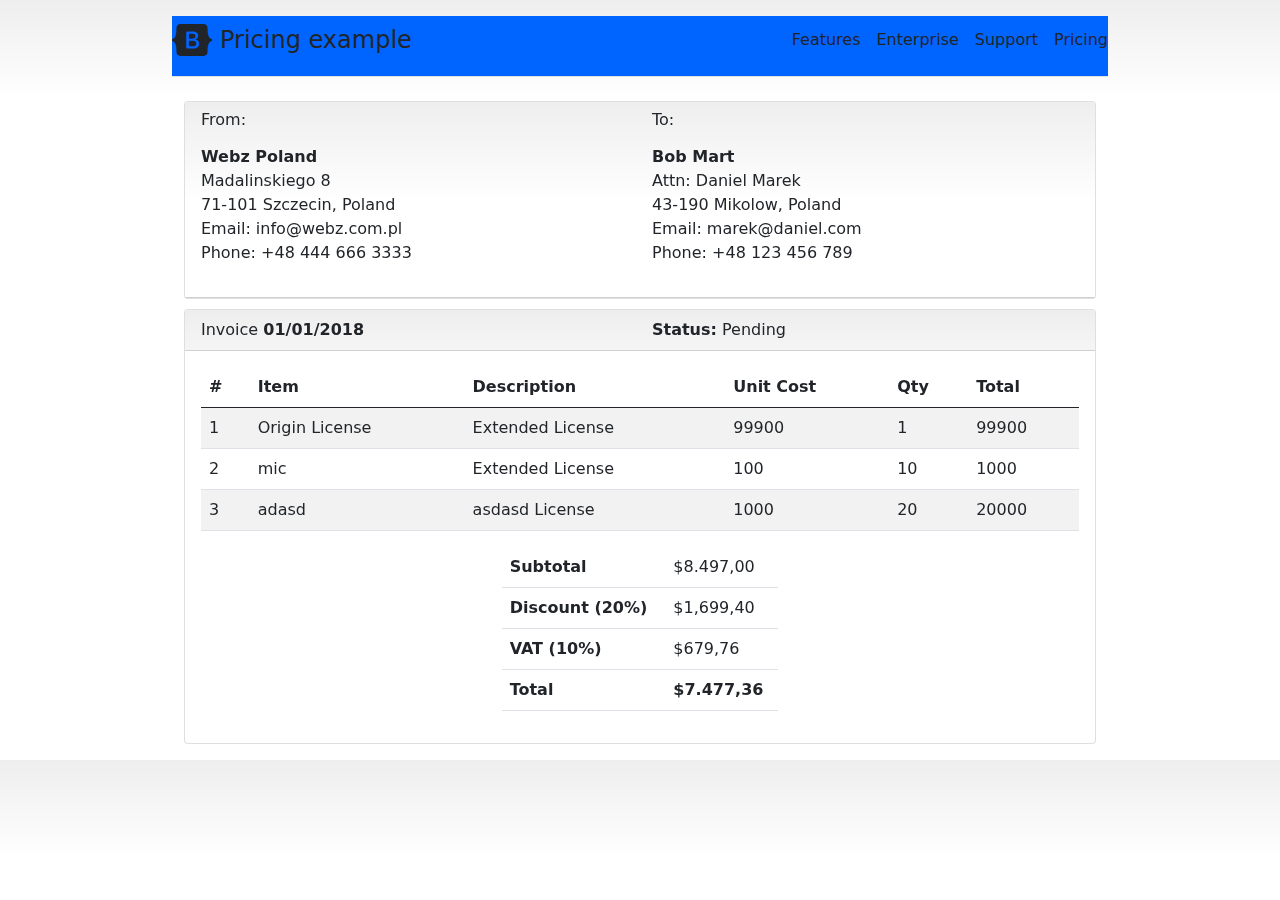
==== 2.html @ 1aecfa6a "commit_2" ====
<!DOCTYPE html>
<html>

<head>
  <!--           لاتلمس المكتبات         -->
  <meta charset='utf-8'>
  <meta http-equiv='X-UA-Compatible' content='IE=edge'>
  <title>Page2 Title</title>
  <meta name="generator" content="Hugo 0.82.0">
  <meta name="author" content="Mark Otto, Jacob Thornton, and Bootstrap contributors">
  <meta name="description" content="">
  <meta name='viewport' content='width=device-width, initial-scale=1'>
  <link rel='stylesheet' type='text/css' media='screen' href='css\bootstrap.min.css'>

  <link href="css\pricing.css" rel="stylesheet">
  <link href="css\bills.css" rel="stylesheet">
</head>

<body>
  <div class="container py-3">
    <header
      class="d-flex flex-column flex-md-row align-items-center pb-3 mb-4 border-bottom site-header sticky-top py-1">

      <a href="#" class="d-flex align-items-center text-dark text-decoration-none">

        <svg xmlns="http://www.w3.org/2000/svg" width="40" height="32" class="me-2" viewBox="0 0 118 94" role="img">
          <title>Bootstrap</title>
          <path fill-rule="evenodd" clip-rule="evenodd"
            d="M24.509 0c-6.733 0-11.715 5.893-11.492 12.284.214 6.14-.064 14.092-2.066 20.577C8.943 39.365 5.547 43.485 0 44.014v5.972c5.547.529 8.943 4.649 10.951 11.153 2.002 6.485 2.28 14.437 2.066 20.577C12.794 88.106 17.776 94 24.51 94H93.5c6.733 0 11.714-5.893 11.491-12.284-.214-6.14.064-14.092 2.066-20.577 2.009-6.504 5.396-10.624 10.943-11.153v-5.972c-5.547-.529-8.934-4.649-10.943-11.153-2.002-6.484-2.28-14.437-2.066-20.577C105.214 5.894 100.233 0 93.5 0H24.508zM80 57.863C80 66.663 73.436 72 62.543 72H44a2 2 0 01-2-2V24a2 2 0 012-2h18.437c9.083 0 15.044 4.92 15.044 12.474 0 5.302-4.01 10.049-9.119 10.88v.277C75.317 46.394 80 51.21 80 57.863zM60.521 28.34H49.948v14.934h8.905c6.884 0 10.68-2.772 10.68-7.727 0-4.643-3.264-7.207-9.012-7.207zM49.948 49.2v16.458H60.91c7.167 0 10.964-2.876 10.964-8.281 0-5.406-3.903-8.178-11.425-8.178H49.948z"
            fill="currentColor"></path>
        </svg>

        <span class="fs-4" id="onclick1">Pricing example</span>
      </a>

      <nav class="d-inline-flex mt-2 mt-md-0 ms-md-auto">
        <a class="me-3 py-2 text-dark text-decoration-none" href="#">Features</a>
        <a class="me-3 py-2 text-dark text-decoration-none" href="#">Enterprise</a>
        <a class="me-3 py-2 text-dark text-decoration-none" href="#">Support</a>
        <a class="py-2 text-dark text-decoration-none" href="#">Pricing</a>
      </nav>
    </header>


    <div class="container">

      <div class="card">
        <div class="card-header clerheder">
          <div class="row mb-4">
            <div class="col-sm-6">
              <h6 class="mb-3">From:</h6>
              <div>
                <strong>Webz Poland</strong>
              </div>
              <div>Madalinskiego 8</div>
              <div>71-101 Szczecin, Poland</div>
              <div>Email: info@webz.com.pl</div>
              <div>Phone: +48 444 666 3333</div>
            </div>

            <div class="col-sm-6">
              <h6 class="mb-3">To:</h6>
              <div>
                <strong>Bob Mart</strong>
              </div>
              <div>Attn: Daniel Marek</div>
              <div>43-190 Mikolow, Poland</div>
              <div>Email: marek@daniel.com</div>
              <div>Phone: +48 123 456 789</div>
            </div>
          </div>
        </div>
      </div>

      <div style="margin-top: 10px;">
        <div class="card">
          <div class="card-header clerheder">
            <div class="row ">
              <div class="col">
                Invoice
                <strong>01/01/2018</strong>

              </div>
              <div class="col ">
                <span> <strong>Status:</strong> Pending</span>
              </div>
            </div>
          </div>
          <div class="card-body">


            <div class="table-responsive-sm">
              <table class="table table-striped">
                <thead>
                  <tr>
                    <th class="center">#</th>
                    <th>Item</th>
                    <th>Description</th>

                    <th class="right">Unit Cost</th>
                    <th class="center">Qty</th>
                    <th class="right">Total</th>
                  </tr>
                </thead>
                <tbody id="tbody">
                  <tr>
                    <td class="center">1</td>
                    <td class="left strong">Origin License</td>
                    <td class="left">Extended License</td>

                    <td class="right">$999,00</td>
                    <td class="center">1</td>
                    <td class="right">$999,00</td>
                  </tr>
                  <tr>
                    <td class="center">2</td>
                    <td class="left">Custom Services</td>
                    <td class="left">Instalation and Customization (cost per hour)</td>

                    <td class="right">$150,00</td>
                    <td class="center">20</td>
                    <td class="right">$3.000,00</td>
                  </tr>
                  <tr>
                    <td class="center">3</td>
                    <td class="left">Hosting</td>
                    <td class="left">1 year subcription</td>

                    <td class="right">$499,00</td>
                    <td class="center">1</td>
                    <td class="right">$499,00</td>
                  </tr>
                  <tr>
                    <td class="center">4</td>
                    <td class="left">Platinum Support</td>
                    <td class="left">1 year subcription 24/7</td>

                    <td class="right">$3.999,00</td>
                    <td class="center">1</td>
                    <td class="right">$3.999,00</td>
                  </tr>
                </tbody>
              </table>
            </div>
            <div class="row">
              <div class="col-lg-4 col-sm-5">

              </div>

              <div class="col-lg-4 col-sm-5 ml-auto">
                <table class="table table-clear">
                  <tbody>
                    <tr>
                      <td class="left">
                        <strong>Subtotal</strong>
                      </td>
                      <td class="right">$8.497,00</td>
                    </tr>
                    <tr>
                      <td class="left">
                        <strong>Discount (20%)</strong>
                      </td>
                      <td class="right">$1,699,40</td>
                    </tr>
                    <tr>
                      <td class="left">
                        <strong>VAT (10%)</strong>
                      </td>
                      <td class="right">$679,76</td>
                    </tr>
                    <tr>
                      <td class="left">
                        <strong>Total</strong>
                      </td>
                      <td class="right">
                        <strong>$7.477,36</strong>
                      </td>
                    </tr>
                  </tbody>
                </table>

              </div>

            </div>

          </div>
        </div>
      </div>
    </div>












    <script src='js\1.js'></script>
    <!--           لاتلمس المكتبات         -->
    <script src='js\jquery-3.6.0.min.js'></script>
    <script src='js\popper.min.js'></script>
    <script src='js\bootstrap.min.js'></script>
</body>

</html>
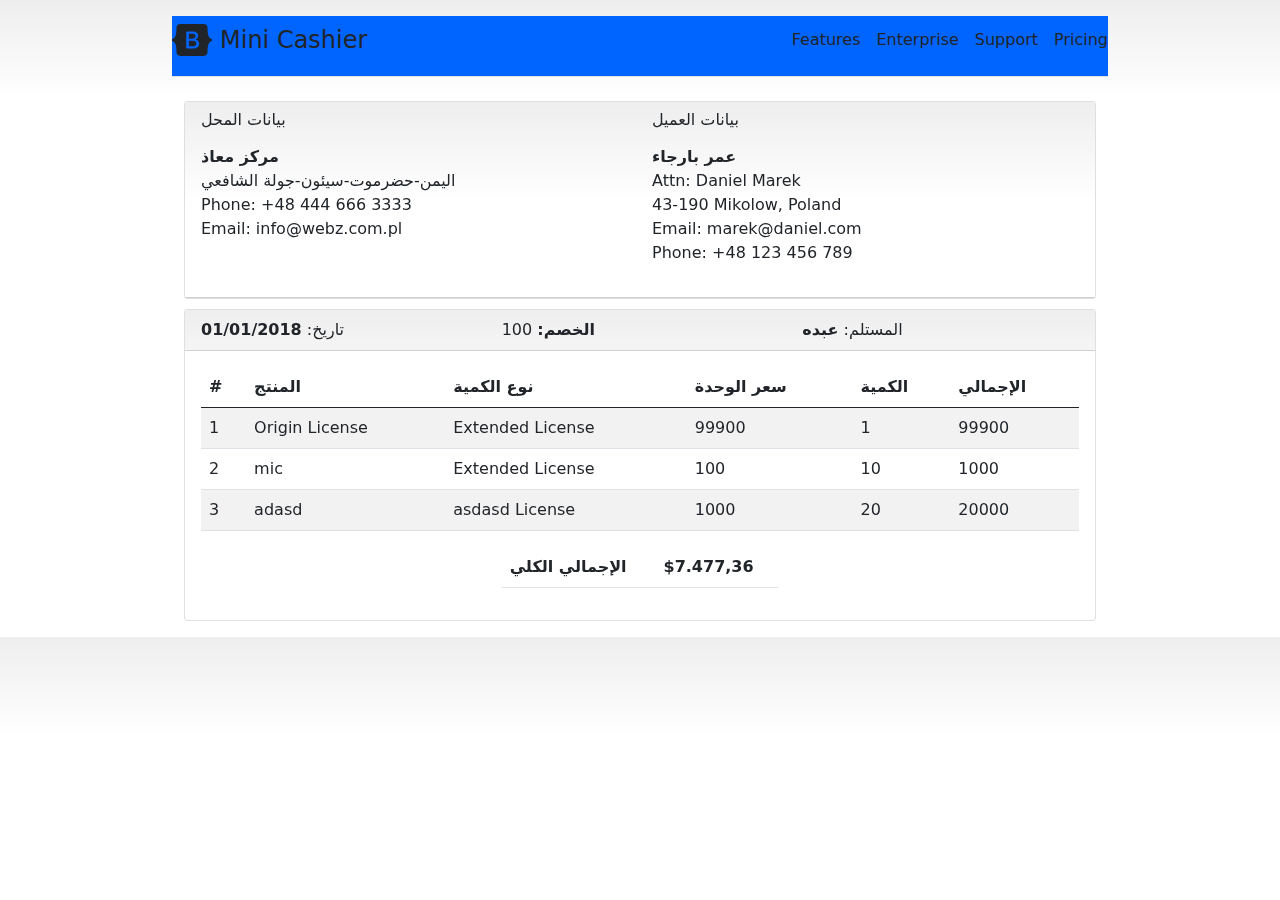
==== commit 96fb1c28: "commit_2" ====
--- a/2.html
+++ b/2.html
@@ -30,7 +30,7 @@
             fill="currentColor"></path>
         </svg>
 
-        <span class="fs-4" id="onclick1">Pricing example</span>
+        <span class="fs-4" id="onclick1">Mini Cashier</span>
       </a>
 
       <nav class="d-inline-flex mt-2 mt-md-0 ms-md-auto">
@@ -48,20 +48,20 @@
         <div class="card-header clerheder">
           <div class="row mb-4">
             <div class="col-sm-6">
-              <h6 class="mb-3">From:</h6>
+              <h6 class="mb-3">بيانات المحل</h6>
               <div>
-                <strong>Webz Poland</strong>
+                <strong>مركز معاذ</strong>
               </div>
-              <div>Madalinskiego 8</div>
-              <div>71-101 Szczecin, Poland</div>
+              <div>اليمن-حضرموت-سيئون-جولة الشافعي</div>
+              <div>Phone: +48 444 666 3333</div>
               <div>Email: info@webz.com.pl</div>
-              <div>Phone: +48 444 666 3333</div>
+              <div></div>
             </div>
 
             <div class="col-sm-6">
-              <h6 class="mb-3">To:</h6>
+              <h6 class="mb-3">بيانات العميل</h6>
               <div>
-                <strong>Bob Mart</strong>
+                <strong>عمر بارجاء</strong>
               </div>
               <div>Attn: Daniel Marek</div>
               <div>43-190 Mikolow, Poland</div>
@@ -77,13 +77,16 @@
           <div class="card-header clerheder">
             <div class="row ">
               <div class="col">
-                Invoice
+                تاريخ:
                 <strong>01/01/2018</strong>
 
               </div>
               <div class="col ">
-                <span> <strong>Status:</strong> Pending</span>
+                <span> <strong>الخصم:</strong> 100</span>
               </div>
+			 <div class="col">المستلم:
+				<strong>عبده</strong>
+				</div>
             </div>
           </div>
           <div class="card-body">
@@ -94,12 +97,11 @@
                 <thead>
                   <tr>
                     <th class="center">#</th>
-                    <th>Item</th>
-                    <th>Description</th>
-
-                    <th class="right">Unit Cost</th>
-                    <th class="center">Qty</th>
-                    <th class="right">Total</th>
+                    <th>المنتج</th>
+                    <th>نوع الكمية</th>
+                    <th class="right">سعر الوحدة</th>
+                    <th class="center">الكمية</th>
+                    <th class="right">الإجمالي</th>
                   </tr>
                 </thead>
                 <tbody id="tbody">
@@ -149,28 +151,10 @@
 
               <div class="col-lg-4 col-sm-5 ml-auto">
                 <table class="table table-clear">
-                  <tbody>
+                  <tbody>                      
                     <tr>
                       <td class="left">
-                        <strong>Subtotal</strong>
-                      </td>
-                      <td class="right">$8.497,00</td>
-                    </tr>
-                    <tr>
-                      <td class="left">
-                        <strong>Discount (20%)</strong>
-                      </td>
-                      <td class="right">$1,699,40</td>
-                    </tr>
-                    <tr>
-                      <td class="left">
-                        <strong>VAT (10%)</strong>
-                      </td>
-                      <td class="right">$679,76</td>
-                    </tr>
-                    <tr>
-                      <td class="left">
-                        <strong>Total</strong>
+                        <strong>الإجمالي الكلي</strong>
                       </td>
                       <td class="right">
                         <strong>$7.477,36</strong>
